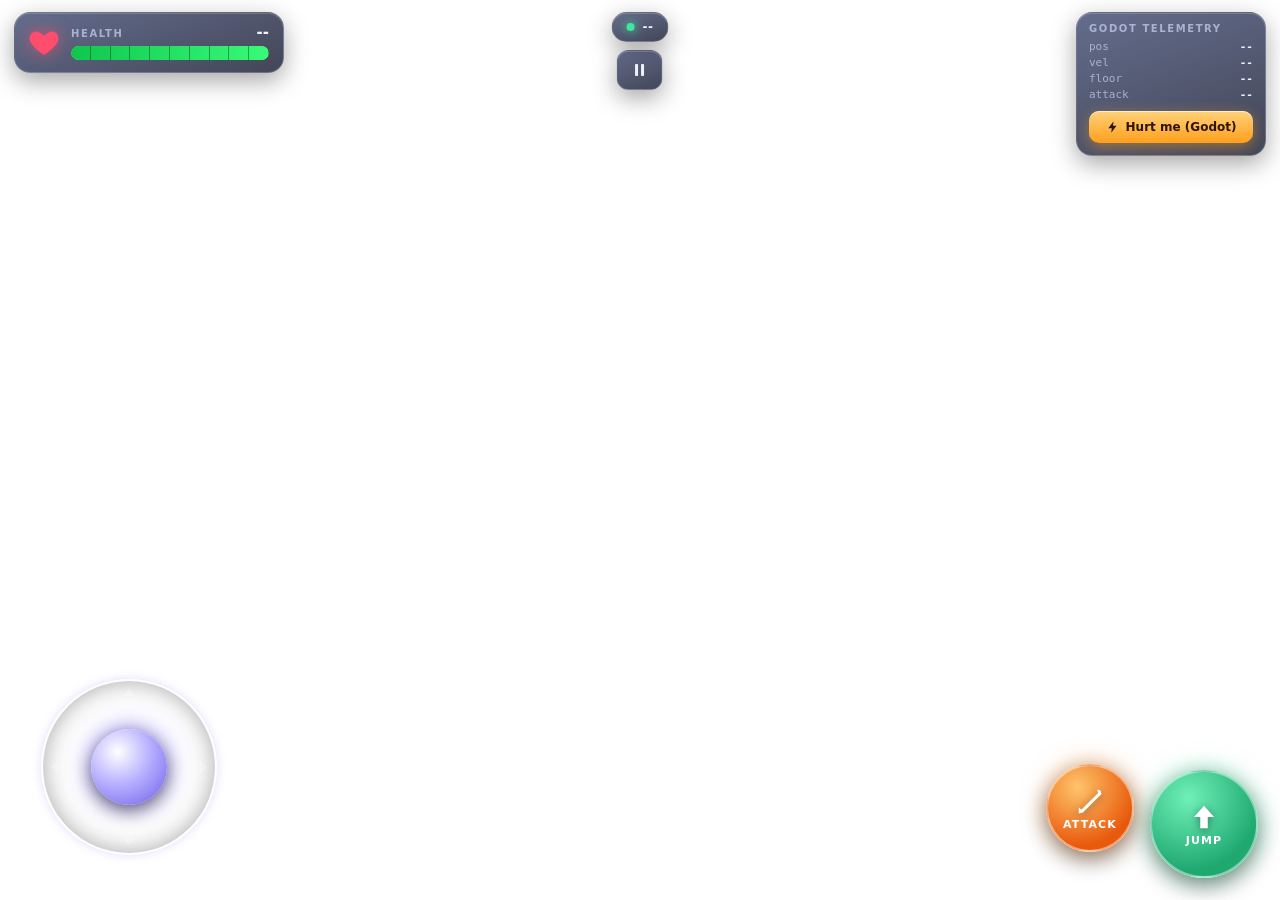
==== examples/playable_character/ui/hud.html @ 1a67ab94 "Initial release: Godot WebUI 0.1.0 (Android)" ====
<!doctype html>
<html lang="en">
<head>
  <meta charset="utf-8">
  <meta name="viewport" content="width=device-width, initial-scale=1, maximum-scale=1, user-scalable=no, viewport-fit=cover">
  <title>Game HUD</title>
  <link rel="stylesheet" href="style.css">
</head>
<body>
  <svg width="0" height="0" style="position:absolute" aria-hidden="true">
    <defs>
      <symbol id="i-heart" viewBox="0 0 24 24"><path d="M12 21s-7.5-4.6-9.6-9.2C.9 8.4 2.7 4.5 6.4 4.5c2 0 3.6 1.1 4.6 2.7h2c1-1.6 2.6-2.7 4.6-2.7 3.7 0 5.5 3.9 4 7.3C19.5 16.4 12 21 12 21z"/></symbol>
      <symbol id="i-jump" viewBox="0 0 24 24"><path d="M12 3l8 9h-5v9H9v-9H4z"/></symbol>
      <symbol id="i-slash" viewBox="0 0 24 24"><path d="M4 20L18.5 5.5l-.8-2.7 2.7.8L21.2 6.3 6.7 20.8z M3 17l4 4-4 1z"/></symbol>
      <symbol id="i-pause" viewBox="0 0 24 24"><rect x="6" y="4" width="4" height="16" rx="1.2"/><rect x="14" y="4" width="4" height="16" rx="1.2"/></symbol>
      <symbol id="i-bolt" viewBox="0 0 24 24"><path d="M13 2L4 14h6l-1 8 9-12h-6z"/></symbol>
      <symbol id="i-chev" viewBox="0 0 24 24"><path d="M8 5l8 7-8 7" fill="none" stroke="currentColor" stroke-width="3" stroke-linecap="round" stroke-linejoin="round"/></symbol>
    </defs>
  </svg>

  <div id="vignette"></div>

  <!-- Godot -> HTML: everything below is rendered from the "state" message. -->
  <div id="vitals" class="glass">
    <svg class="heart"><use href="#i-heart"/></svg>
    <div class="vbody">
      <div class="vrow"><span class="cap">HEALTH</span><span id="hp-text" class="num">--</span></div>
      <div class="track"><div id="hp-trail"></div><div id="hp-fill"></div><div class="ticks"></div></div>
    </div>
    <div id="floaters"></div>
  </div>

  <div id="topmid">
    <div id="level" class="glass chip"><i class="dot"></i><span id="level-text">--</span></div>
    <button id="btn-pause" class="glass iconbtn fx" data-webui-touch aria-label="Pause"><svg><use href="#i-pause"/></svg></button>
  </div>

  <!-- HTML -> Godot: this button only asks; Godot decides how much damage happens. -->
  <div id="debug" class="glass">
    <div class="cap">GODOT TELEMETRY</div>
    <div class="grid mono">
      <span>pos</span><b id="r-pos">--</b>
      <span>vel</span><b id="r-vel">--</b>
      <span>floor</span><b id="r-floor">--</b>
      <span>attack</span><b id="r-atk">--</b>
    </div>
    <button id="btn-damage" class="hurt fx" data-webui-touch><svg><use href="#i-bolt"/></svg>Hurt me (Godot)</button>
  </div>

  <div id="toast"><small>NOW ENTERING</small><b id="toast-text"></b></div>

  <div id="stick-zone" data-webui-touch>
    <div id="stick">
      <i class="arr u"></i><i class="arr d"></i><i class="arr l"></i><i class="arr r"></i>
      <div id="knob"></div>
    </div>
  </div>

  <button id="btn-attack" class="act atk fx" data-webui-touch><svg><use href="#i-slash"/></svg><span>ATTACK</span></button>
  <button id="btn-jump" class="act jmp fx" data-webui-touch><svg><use href="#i-jump"/></svg><span>JUMP</span></button>

  <div id="pause" hidden>
    <div class="card" data-webui-touch>
      <div class="cap">GAME PAUSED</div>
      <h2>Take a breath</h2>
      <button id="btn-resume" class="cta fx"><svg><use href="#i-chev"/></svg>Resume</button>
      <button id="btn-menu" class="ghost fx">Main menu</button>
    </div>
  </div>

  <div id="ko" hidden>
    <b>K.O.</b>
    <div class="respawn"><i></i></div>
    <small>Godot is respawning you...</small>
  </div>

  <script src="hud.js"></script>
</body>
</html>
---- examples/playable_character/ui/style.css ----
:root {
  --pad: max(14px, env(safe-area-inset-left));
  --glass: linear-gradient(160deg, rgba(40, 52, 96, 0.72), rgba(14, 18, 40, 0.78));
  --edge: rgba(255, 255, 255, 0.16);
  --ink: #eef2ff;
  --dim: rgba(220, 228, 255, 0.62);
  --mint: #3ee6a0;
  --amber: #ffb84a;
  --rose: #ff4d6d;
  --violet: #8b7bff;
}
* { box-sizing: border-box; }
html, body {
  margin: 0;
  height: 100%;
  overflow: hidden;
  background: transparent; /* the Godot game shows through */
  font-family: system-ui, -apple-system, "Segoe UI", Roboto, sans-serif;
  color: var(--ink);
  touch-action: none;
  user-select: none;
  -webkit-user-select: none;
  -webkit-touch-callout: none;
  -webkit-tap-highlight-color: transparent;
}
button { font: inherit; color: inherit; border: 0; padding: 0; cursor: default; }
svg { fill: currentColor; }
.mono { font-family: ui-monospace, "SF Mono", Menlo, monospace; }
.cap { font-size: 10px; letter-spacing: 0.16em; font-weight: 800; color: var(--dim); }

/* Glass panel: gradient + inner highlight (the WebView cannot blur the game behind it) */
.glass {
  position: fixed;
  background: var(--glass);
  border: 1px solid var(--edge);
  border-radius: 16px;
  box-shadow: 0 8px 24px rgba(0, 0, 0, 0.35), inset 0 1px 0 rgba(255, 255, 255, 0.18);
  pointer-events: none;
}

/* ---------- vitals ---------- */
#vitals {
  top: max(12px, env(safe-area-inset-top));
  left: var(--pad);
  width: 270px;
  padding: 10px 14px 12px 12px;
  display: flex;
  gap: 10px;
  align-items: center;
}
#vitals.shake { animation: shake 0.35s; }
@keyframes shake { 20% { transform: translateX(-5px); } 40% { transform: translateX(5px); } 60% { transform: translateX(-3px); } 80% { transform: translateX(2px); } }
.heart { width: 34px; height: 34px; flex: none; color: var(--rose); filter: drop-shadow(0 0 8px rgba(255, 77, 109, 0.7)); animation: beat 1.2s ease-in-out infinite; }
#vitals.low .heart { animation-duration: 0.45s; }
@keyframes beat { 0%, 100% { transform: scale(1); } 15% { transform: scale(1.18); } 30% { transform: scale(1); } 45% { transform: scale(1.1); } }
.vbody { flex: 1; min-width: 0; }
.vrow { display: flex; justify-content: space-between; align-items: baseline; margin-bottom: 5px; }
.num { font-weight: 800; font-size: 15px; font-variant-numeric: tabular-nums; }
.track { position: relative; height: 14px; border-radius: 8px; background: rgba(0, 0, 0, 0.45); overflow: hidden; box-shadow: inset 0 1px 3px rgba(0, 0, 0, 0.6); }
#hp-fill, #hp-trail { position: absolute; inset: 0 auto 0 0; width: 100%; border-radius: 8px; }
#hp-fill {
  background: linear-gradient(90deg, hsl(var(--hue, 140) 85% 42%), hsl(var(--hue, 140) 95% 60%));
  box-shadow: 0 0 12px hsl(var(--hue, 140) 95% 55% / 0.7);
  transition: width 0.18s ease-out;
  overflow: hidden;
}
#hp-fill::after { /* moving shine */
  content: "";
  position: absolute;
  inset: 0;
  background: linear-gradient(100deg, transparent 30%, rgba(255, 255, 255, 0.55) 50%, transparent 70%);
  transform: translateX(-100%);
  animation: shine 2.6s ease-in-out infinite;
}
@keyframes shine { 55%, 100% { transform: translateX(100%); } }
#hp-trail { background: rgba(255, 255, 255, 0.85); transition: width 0.7s cubic-bezier(.2, .8, .2, 1) 0.35s; }
.ticks { position: absolute; inset: 0; background: repeating-linear-gradient(90deg, transparent 0 calc(10% - 1px), rgba(0, 0, 0, 0.35) calc(10% - 1px) 10%); }
#floaters { position: absolute; left: 170px; top: 0; pointer-events: none; }
.floater { position: absolute; font-weight: 900; font-size: 22px; animation: floatup 1s ease-out forwards; text-shadow: 0 2px 8px rgba(0, 0, 0, 0.6); white-space: nowrap; }
.floater.dmg { color: var(--rose); }
.floater.heal { color: var(--mint); }
@keyframes floatup { from { opacity: 1; transform: translateY(8px) scale(0.7); } 20% { transform: translateY(-6px) scale(1.25); } to { opacity: 0; transform: translateY(-46px) scale(1); } }

#vignette {
  position: fixed;
  inset: 0;
  pointer-events: none;
  opacity: 0;
  background: radial-gradient(ellipse at center, transparent 45%, rgba(255, 30, 70, 0.55) 100%);
}
#vignette.hit { animation: hit 0.55s ease-out; }
@keyframes hit { from { opacity: 1; } to { opacity: 0; } }

/* ---------- top middle ---------- */
#topmid { position: fixed; top: max(12px, env(safe-area-inset-top)); left: 50%; transform: translateX(-50%); display: flex; flex-direction: column; align-items: center; gap: 8px; pointer-events: none; }
#topmid .glass { position: static; }
.chip { display: flex; align-items: center; gap: 8px; padding: 7px 14px; border-radius: 999px; font-size: 12px; font-weight: 700; letter-spacing: 0.04em; white-space: nowrap; }
.dot { width: 8px; height: 8px; border-radius: 50%; background: var(--mint); box-shadow: 0 0 10px var(--mint); animation: blink 1.6s infinite; }
@keyframes blink { 50% { opacity: 0.35; } }
.iconbtn { width: 46px; height: 40px; display: grid; place-items: center; border-radius: 12px; pointer-events: auto; }
.iconbtn svg { width: 18px; height: 18px; }

/* ---------- telemetry + hurt ---------- */
#debug { top: max(12px, env(safe-area-inset-top)); right: max(14px, env(safe-area-inset-right)); width: 190px; padding: 10px 12px 12px; font-size: 11px; }
#debug .grid { display: grid; grid-template-columns: auto 1fr; gap: 3px 10px; margin: 6px 0 10px; }
#debug .grid span { color: var(--dim); }
#debug .grid b { text-align: right; font-weight: 600; font-variant-numeric: tabular-nums; }
.hurt {
  pointer-events: auto;
  width: 100%;
  display: flex;
  align-items: center;
  justify-content: center;
  gap: 6px;
  padding: 9px;
  border-radius: 10px;
  font-size: 12px;
  font-weight: 800;
  color: #2b1500;
  background: linear-gradient(180deg, #ffd27a, #ff9f1c);
  box-shadow: 0 4px 14px rgba(255, 159, 28, 0.45), inset 0 1px 0 rgba(255, 255, 255, 0.6);
}
.hurt svg { width: 14px; height: 14px; }

/* ---------- toast ---------- */
#toast { position: fixed; top: 28%; left: 0; right: 0; text-align: center; pointer-events: none; opacity: 0; }
#toast small { display: block; letter-spacing: 0.4em; font-size: 11px; font-weight: 700; color: var(--dim); }
#toast b { display: block; margin-top: 4px; font-size: 40px; font-weight: 900; letter-spacing: 0.02em; background: linear-gradient(90deg, #fff, var(--mint) 60%, var(--violet)); -webkit-background-clip: text; background-clip: text; color: transparent; filter: drop-shadow(0 4px 18px rgba(0, 0, 0, 0.5)); }
#toast.show { animation: toast 2.6s cubic-bezier(.2, .8, .2, 1) forwards; }
@keyframes toast { 0% { opacity: 0; transform: translateY(14px) scale(0.94); letter-spacing: 0.1em; } 15%, 75% { opacity: 1; transform: none; } 100% { opacity: 0; transform: translateY(-10px); } }

/* ---------- joystick ---------- */
#stick-zone { position: fixed; left: var(--pad); bottom: max(18px, env(safe-area-inset-bottom)); width: 230px; height: 230px; display: grid; place-items: center; }
#stick {
  --mag: 0;
  position: relative;
  width: 176px;
  height: 176px;
  border-radius: 50%;
  background:
    radial-gradient(circle at 50% 50%, rgba(139, 123, 255, calc(0.10 + var(--mag) * 0.25)), transparent 62%),
    conic-gradient(from 0deg, rgba(255, 255, 255, 0.10), rgba(255, 255, 255, 0.03), rgba(255, 255, 255, 0.10));
  border: 2px solid rgba(255, 255, 255, calc(0.22 + var(--mag) * 0.5));
  box-shadow: 0 0 calc(10px + var(--mag) * 30px) rgba(139, 123, 255, calc(0.25 + var(--mag) * 0.6)), inset 0 0 24px rgba(0, 0, 0, 0.35);
  pointer-events: none;
}
.arr { position: absolute; width: 0; height: 0; border: 7px solid transparent; opacity: 0.28; transition: opacity 0.1s; }
.arr.u { top: 8px; left: calc(50% - 7px); border-bottom-color: #fff; border-top-width: 0; }
.arr.d { bottom: 8px; left: calc(50% - 7px); border-top-color: #fff; border-bottom-width: 0; }
.arr.l { left: 8px; top: calc(50% - 7px); border-right-color: #fff; border-left-width: 0; }
.arr.r { right: 8px; top: calc(50% - 7px); border-left-color: #fff; border-right-width: 0; }
.arr.on { opacity: 1; filter: drop-shadow(0 0 6px #fff); }
#knob {
  position: absolute;
  left: 50%;
  top: 50%;
  width: 76px;
  height: 76px;
  margin: -38px 0 0 -38px;
  border-radius: 50%;
  background: radial-gradient(circle at 35% 30%, #fff, #b8b0ff 45%, #6c5ce7);
  box-shadow: 0 6px 18px rgba(0, 0, 0, 0.5), 0 0 22px rgba(139, 123, 255, 0.75);
  transition: transform 0.28s cubic-bezier(.34, 1.8, .5, 1); /* springy return */
  will-change: transform;
}
#stick.drag #knob { transition: none; }

/* ---------- action buttons ---------- */
.fx { position: relative; overflow: hidden; }
.ripple { position: absolute; border-radius: 50%; background: rgba(255, 255, 255, 0.55); transform: scale(0); animation: ripple 0.55s ease-out forwards; pointer-events: none; }
@keyframes ripple { to { transform: scale(1); opacity: 0; } }
.act {
  position: fixed;
  display: grid;
  place-items: center;
  align-content: center;
  gap: 2px;
  border-radius: 50%;
  font-weight: 900;
  font-size: 11px;
  letter-spacing: 0.1em;
  color: #fff;
  border: 2px solid rgba(255, 255, 255, 0.45);
  transition: transform 0.12s cubic-bezier(.34, 1.8, .5, 1), box-shadow 0.12s;
}
.act svg { width: 30px; height: 30px; filter: drop-shadow(0 2px 4px rgba(0, 0, 0, 0.4)); }
.act.down { transform: scale(0.9); }
.jmp {
  right: max(22px, env(safe-area-inset-right));
  bottom: max(22px, env(safe-area-inset-bottom));
  width: 108px;
  height: 108px;
  background: radial-gradient(circle at 35% 25%, #6ff0b8, #1fa971 70%);
  box-shadow: 0 8px 22px rgba(0, 0, 0, 0.45), 0 0 24px rgba(62, 230, 160, 0.5);
}
.jmp.down { box-shadow: 0 2px 8px rgba(0, 0, 0, 0.5), 0 0 40px rgba(62, 230, 160, 0.95); }
.atk {
  right: calc(max(22px, env(safe-area-inset-right)) + 124px);
  bottom: calc(max(22px, env(safe-area-inset-bottom)) + 26px);
  width: 88px;
  height: 88px;
  background: radial-gradient(circle at 35% 25%, #ffc46b, #e8590c 72%);
  box-shadow: 0 8px 22px rgba(0, 0, 0, 0.45), 0 0 24px rgba(255, 140, 40, 0.5);
}
.atk.down { box-shadow: 0 2px 8px rgba(0, 0, 0, 0.5), 0 0 40px rgba(255, 140, 40, 0.95); }

/* ---------- pause + KO ---------- */
#pause { position: fixed; inset: 0; display: grid; place-items: center; background: radial-gradient(circle, rgba(10, 12, 30, 0.55), rgba(5, 6, 16, 0.85)); animation: fade 0.2s; }
#pause[hidden], #ko[hidden] { display: none; }
@keyframes fade { from { opacity: 0; } }
.card {
  width: 300px;
  padding: 22px;
  text-align: center;
  border-radius: 22px;
  background: var(--glass);
  border: 1px solid var(--edge);
  box-shadow: 0 20px 60px rgba(0, 0, 0, 0.6), inset 0 1px 0 rgba(255, 255, 255, 0.2);
  animation: card 0.35s cubic-bezier(.2, 1.4, .4, 1);
}
@keyframes card { from { opacity: 0; transform: translateY(24px) scale(0.9); } }
.card h2 { margin: 6px 0 18px; font-size: 24px; }
.cta, .ghost { display: flex; align-items: center; justify-content: center; gap: 8px; width: 100%; padding: 14px; border-radius: 14px; font-weight: 800; font-size: 16px; margin-top: 10px; }
.cta { color: #05261a; background: linear-gradient(180deg, #7bf5c0, #1fc98b); box-shadow: 0 8px 22px rgba(62, 230, 160, 0.4), inset 0 1px 0 rgba(255, 255, 255, 0.6); }
.cta svg { width: 16px; height: 16px; }
.ghost { background: rgba(255, 255, 255, 0.1); border: 1px solid var(--edge); }
.cta:active, .ghost:active { transform: scale(0.97); }

#ko { position: fixed; inset: 0; display: grid; place-content: center; justify-items: center; gap: 12px; background: radial-gradient(circle, rgba(60, 0, 10, 0.2), rgba(40, 0, 8, 0.7)); pointer-events: none; animation: fade 0.3s; }
#ko b { font-size: 110px; line-height: 1; font-weight: 900; letter-spacing: 0.06em; color: #fff; text-shadow: 0 0 30px var(--rose), 0 0 70px var(--rose); animation: kopop 0.5s cubic-bezier(.2, 1.6, .4, 1); }
@keyframes kopop { from { transform: scale(2.2); opacity: 0; } }
#ko small { color: var(--dim); letter-spacing: 0.1em; }
.respawn { width: 220px; height: 6px; border-radius: 3px; background: rgba(255, 255, 255, 0.15); overflow: hidden; }
.respawn i { display: block; height: 100%; width: 100%; background: linear-gradient(90deg, var(--rose), var(--amber)); transform-origin: left; animation: fill 1.5s linear forwards; }
@keyframes fill { from { transform: scaleX(0); } }

@media (max-height: 380px) {
  #stick { width: 140px; height: 140px; }
  #stick-zone { width: 190px; height: 190px; }
  .jmp { width: 90px; height: 90px; }
  .atk { width: 74px; height: 74px; right: calc(max(22px, env(safe-area-inset-right)) + 104px); }
  #toast b { font-size: 30px; }
}
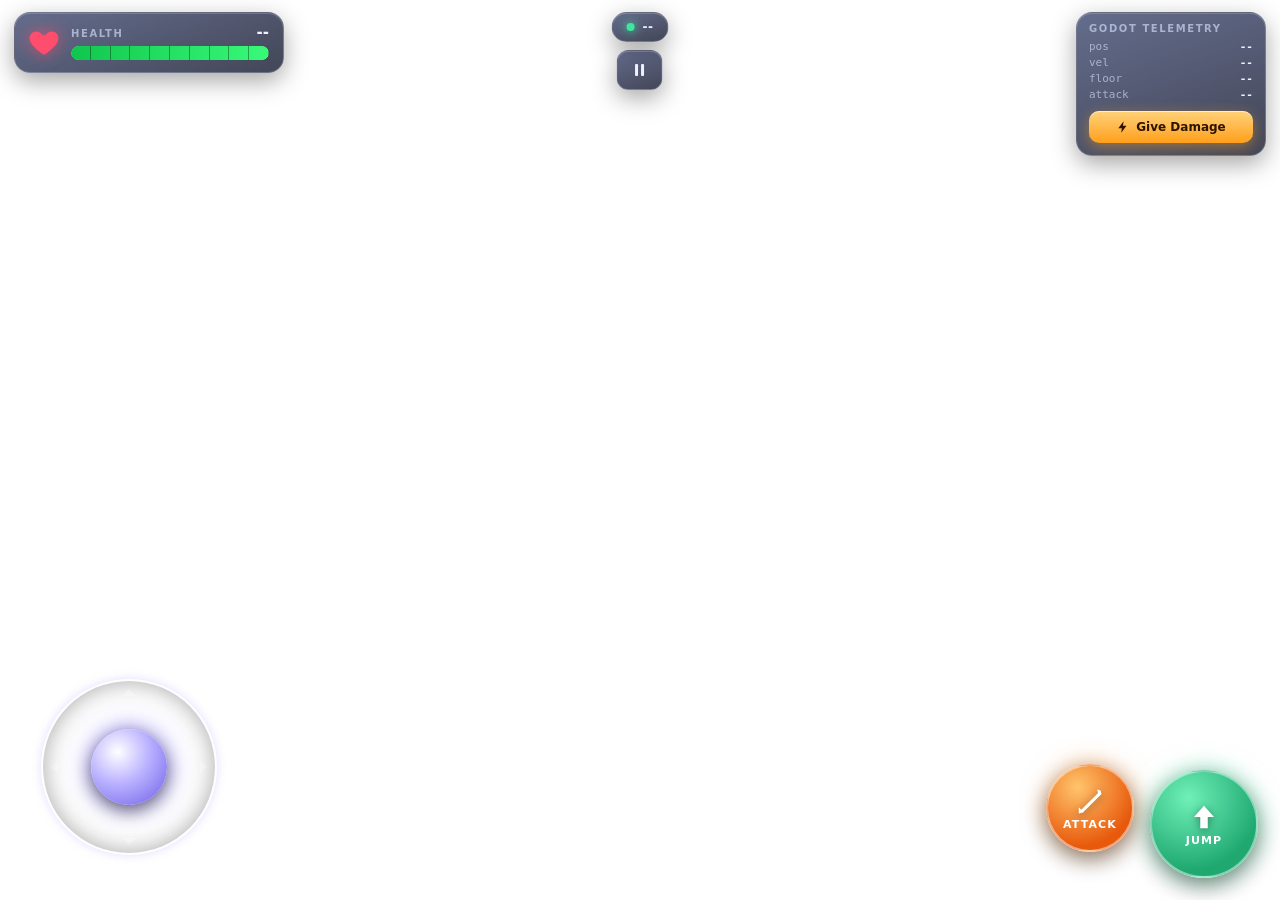
==== commit 051fc13d: "Add WebUI HTML and CSS patching functionality - Introduced WebUIHtmlPatcher for modifying HTML eleme" ====
--- a/examples/playable_character/ui/hud.html
+++ b/examples/playable_character/ui/hud.html
@@ -44,7 +44,7 @@
       <span>floor</span><b id="r-floor">--</b>
       <span>attack</span><b id="r-atk">--</b>
     </div>
-    <button id="btn-damage" class="hurt fx" data-webui-touch><svg><use href="#i-bolt"/></svg>Hurt me (Godot)</button>
+    <button id="btn-damage" class="hurt fx" data-webui-touch title=""><svg><use href="#i-bolt"/></svg>Give Damage</button>
   </div>
 
   <div id="toast"><small>NOW ENTERING</small><b id="toast-text"></b></div>
--- a/examples/playable_character/ui/style.css
+++ b/examples/playable_character/ui/style.css
@@ -115,10 +115,11 @@
   padding: 9px;
   border-radius: 10px;
   font-size: 12px;
-  font-weight: 800;
+  font-weight: 900;
   color: #2b1500;
   background: linear-gradient(180deg, #ffd27a, #ff9f1c);
   box-shadow: 0 4px 14px rgba(255, 159, 28, 0.45), inset 0 1px 0 rgba(255, 255, 255, 0.6);
+  font-style: normal;
 }
 .hurt svg { width: 14px; height: 14px; }
 
@@ -241,3 +242,7 @@
   .atk { width: 74px; height: 74px; right: calc(max(22px, env(safe-area-inset-right)) + 104px); }
   #toast b { font-size: 30px; }
 }
+
+#r-pos {
+  font-size: 11px;
+}
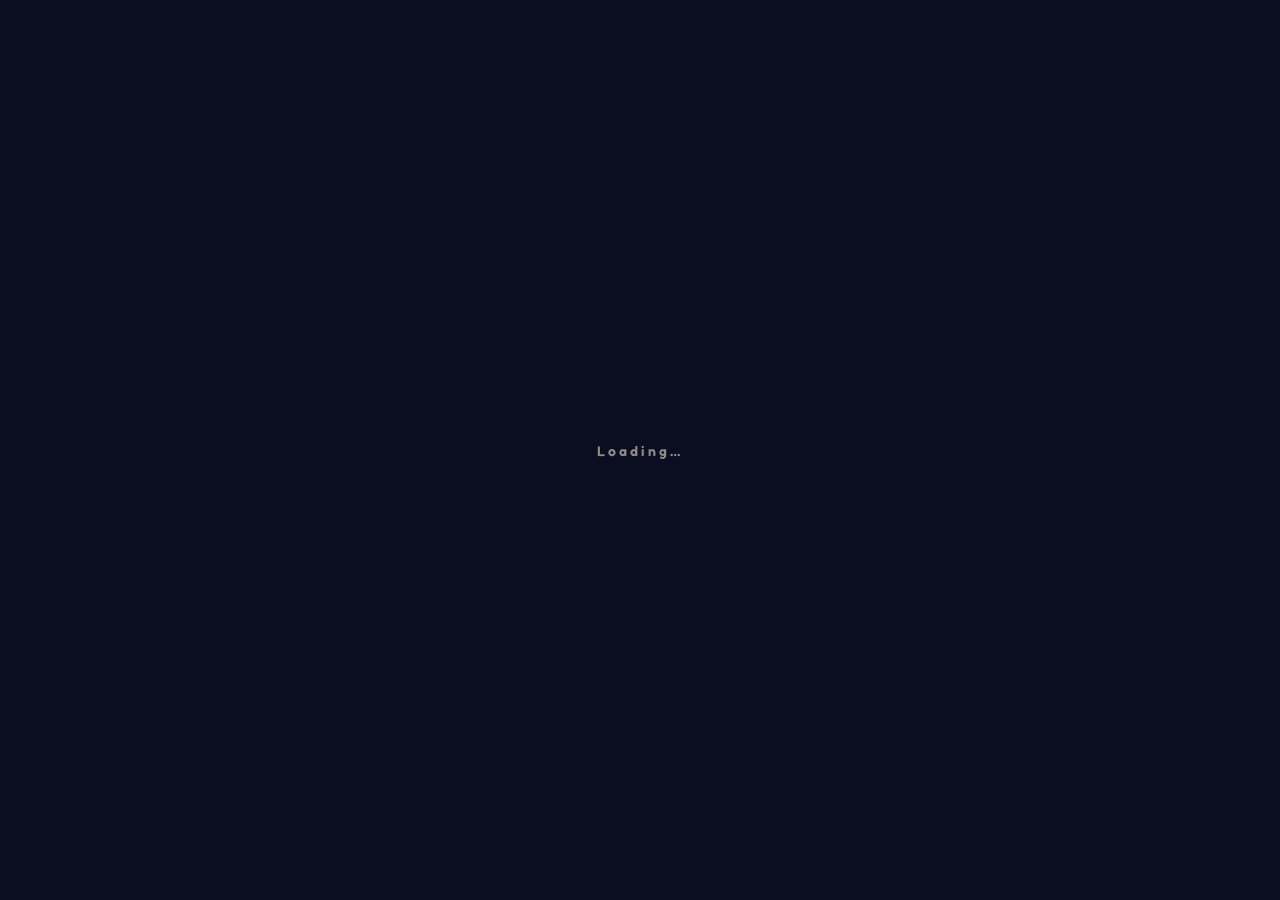
==== commit 56603bbe: "Add playable character art assets and related scripts - Introduced new SVG art assets for platforms " ====
--- a/examples/playable_character/ui/hud.html
+++ b/examples/playable_character/ui/hud.html
@@ -3,76 +3,96 @@
 <head>
   <meta charset="utf-8">
   <meta name="viewport" content="width=device-width, initial-scale=1, maximum-scale=1, user-scalable=no, viewport-fit=cover">
-  <title>Game HUD</title>
+  <title>Lumen Hollow</title>
   <link rel="stylesheet" href="style.css">
 </head>
-<body>
+<body class="loading">
   <svg width="0" height="0" style="position:absolute" aria-hidden="true">
     <defs>
-      <symbol id="i-heart" viewBox="0 0 24 24"><path d="M12 21s-7.5-4.6-9.6-9.2C.9 8.4 2.7 4.5 6.4 4.5c2 0 3.6 1.1 4.6 2.7h2c1-1.6 2.6-2.7 4.6-2.7 3.7 0 5.5 3.9 4 7.3C19.5 16.4 12 21 12 21z"/></symbol>
-      <symbol id="i-jump" viewBox="0 0 24 24"><path d="M12 3l8 9h-5v9H9v-9H4z"/></symbol>
-      <symbol id="i-slash" viewBox="0 0 24 24"><path d="M4 20L18.5 5.5l-.8-2.7 2.7.8L21.2 6.3 6.7 20.8z M3 17l4 4-4 1z"/></symbol>
-      <symbol id="i-pause" viewBox="0 0 24 24"><rect x="6" y="4" width="4" height="16" rx="1.2"/><rect x="14" y="4" width="4" height="16" rx="1.2"/></symbol>
-      <symbol id="i-bolt" viewBox="0 0 24 24"><path d="M13 2L4 14h6l-1 8 9-12h-6z"/></symbol>
-      <symbol id="i-chev" viewBox="0 0 24 24"><path d="M8 5l8 7-8 7" fill="none" stroke="currentColor" stroke-width="3" stroke-linecap="round" stroke-linejoin="round"/></symbol>
+      <symbol id="i-glim" viewBox="0 0 24 24"><path d="M12 2l4.5 7L12 22 7.5 9z"/></symbol>
+      <symbol id="i-pause" viewBox="0 0 24 24"><rect x="6" y="4" width="4" height="16" rx="1.4"/><rect x="14" y="4" width="4" height="16" rx="1.4"/></symbol>
+      <symbol id="i-play" viewBox="0 0 24 24"><path d="M8 5.5v13c0 .9 1 1.5 1.8 1L20 13c.8-.5.8-1.6 0-2.1L9.8 4.5C9 4 8 4.6 8 5.5z"/></symbol>
+      <symbol id="i-flare" viewBox="0 0 24 24"><path d="M12 2c1 4-1 5-1 8a4 4 0 0 0 8 .5c2 3-1 10-7 12 6-1 7-6 5-9-1 1.5-3 1.6-4 .3 1.6-2.6.4-5.4-1-11.8z"/><path d="M10 22c-4-2-6-6-4.5-10C6.6 14 8 15.6 9.7 16c-.4-2.5 1-4.3 3.3-5-2 3.2-3.6 7.3-3 11z"/></symbol>
+      <symbol id="i-menu" viewBox="0 0 24 24"><path d="M4 7h16M4 12h16M4 17h16" fill="none" stroke="currentColor" stroke-width="2.4" stroke-linecap="round"/></symbol>
     </defs>
   </svg>
 
   <div id="vignette"></div>
 
-  <!-- Godot -> HTML: everything below is rendered from the "state" message. -->
-  <div id="vitals" class="glass">
-    <svg class="heart"><use href="#i-heart"/></svg>
-    <div class="vbody">
-      <div class="vrow"><span class="cap">HEALTH</span><span id="hp-text" class="num">--</span></div>
-      <div class="track"><div id="hp-trail"></div><div id="hp-fill"></div><div class="ticks"></div></div>
+  <header id="top">
+    <div class="side left">
+      <div id="glow" class="chip"><svg class="glim"><use href="#i-glim"/></svg><b id="glow-n">0</b><span>/ <i id="glow-total">8</i></span></div>
+      <div id="hp"><i></i><i></i><i></i><i></i><i></i></div>
+      <div id="debug" class="debug" hidden><span id="debug-line"></span></div>
     </div>
-    <div id="floaters"></div>
+    <div id="timer" class="chip">0:00</div>
+    <div class="side right">
+      <button id="btn-pause" class="iconbtn" data-webui-touch aria-label="Pause"><svg><use href="#i-pause"/></svg></button>
+    </div>
+  </header>
+
+  <div id="toast"><small id="toast-kicker">THE HOLLOW</small><b id="toast-text">Gather the glimmers</b></div>
+
+  <div id="stick-zone" data-webui-touch>
+    <div id="stick"><div id="knob"></div></div>
   </div>
 
-  <div id="topmid">
-    <div id="level" class="glass chip"><i class="dot"></i><span id="level-text">--</span></div>
-    <button id="btn-pause" class="glass iconbtn fx" data-webui-touch aria-label="Pause"><svg><use href="#i-pause"/></svg></button>
+  <div id="actions">
+    <button id="btn-flare" class="act flare" data-webui-touch aria-label="Flare">
+      <svg><use href="#i-flare"/></svg>
+      <span>FLARE</span>
+      <i id="flare-pips"><b class="on"></b><b class="on"></b><b class="on"></b></i>
+    </button>
+    <button id="btn-jump" class="act jump" data-webui-touch aria-label="Jump">
+      <svg><use href="#i-play"/></svg>
+      <span>JUMP</span>
+    </button>
   </div>
 
-  <!-- HTML -> Godot: this button only asks; Godot decides how much damage happens. -->
-  <div id="debug" class="glass">
-    <div class="cap">GODOT TELEMETRY</div>
-    <div class="grid mono">
-      <span>pos</span><b id="r-pos">--</b>
-      <span>vel</span><b id="r-vel">--</b>
-      <span>floor</span><b id="r-floor">--</b>
-      <span>attack</span><b id="r-atk">--</b>
-    </div>
-    <button id="btn-damage" class="hurt fx" data-webui-touch title=""><svg><use href="#i-bolt"/></svg>Give Damage</button>
-  </div>
-
-  <div id="toast"><small>NOW ENTERING</small><b id="toast-text"></b></div>
-
-  <div id="stick-zone" data-webui-touch>
-    <div id="stick">
-      <i class="arr u"></i><i class="arr d"></i><i class="arr l"></i><i class="arr r"></i>
-      <div id="knob"></div>
+  <div id="pause" hidden>
+    <div class="card" data-webui-touch>
+      <small>PAUSED</small>
+      <h2>Catch your breath</h2>
+      <div class="settings">
+        <div class="row"><span>Sound</span><button id="btn-sfx" class="toggle" aria-pressed="true">On</button></div>
+        <div class="row"><span>Difficulty</span>
+          <span class="seg" id="seg-difficulty"><button data-value="easy">Easy</button><button data-value="normal">Normal</button><button data-value="hard">Hard</button></span>
+        </div>
+      </div>
+      <button id="btn-resume" class="cta"><svg><use href="#i-play"/></svg>Resume</button>
+      <div class="row2">
+        <button id="btn-restart" class="ghost">Restart</button>
+        <button id="btn-menu" class="ghost">Menu</button>
+      </div>
     </div>
   </div>
 
-  <button id="btn-attack" class="act atk fx" data-webui-touch><svg><use href="#i-slash"/></svg><span>ATTACK</span></button>
-  <button id="btn-jump" class="act jmp fx" data-webui-touch><svg><use href="#i-jump"/></svg><span>JUMP</span></button>
-
-  <div id="pause" hidden>
-    <div class="card" data-webui-touch>
-      <div class="cap">GAME PAUSED</div>
-      <h2>Take a breath</h2>
-      <button id="btn-resume" class="cta fx"><svg><use href="#i-chev"/></svg>Resume</button>
-      <button id="btn-menu" class="ghost fx">Main menu</button>
+  <div id="results" hidden>
+    <div class="card wide" data-webui-touch>
+      <small id="results-kicker">THE GATE AWAKENS</small>
+      <h2>Grove Complete</h2>
+      <div class="stats">
+        <div class="stat"><b id="r-time">0:00.0</b><small>time</small></div>
+        <div class="stat"><b id="r-glims">8/8</b><small>glimmers</small></div>
+        <div class="stat"><b id="r-hits">0</b><small>hits taken</small></div>
+      </div>
+      <p id="r-best" class="best"></p>
+      <button id="btn-again" class="cta">Play again</button>
+      <div class="row2">
+        <button id="btn-next" class="ghost">Next: Deep Hollow</button>
+        <button id="btn-results-menu" class="ghost">Menu</button>
+      </div>
     </div>
   </div>
 
   <div id="ko" hidden>
     <b>K.O.</b>
-    <div class="respawn"><i></i></div>
-    <small>Godot is respawning you...</small>
+    <small>The hollow rekindles you...</small>
   </div>
+
+  <!-- Full-screen cover: visible while the page loads or Godot swaps scenes (body.loading),
+       fades out when the first Godot state arrives. -->
+  <div id="loader" aria-hidden="true"><span>Loading…</span></div>
 
   <script src="hud.js"></script>
 </body>
--- a/examples/playable_character/ui/style.css
+++ b/examples/playable_character/ui/style.css
@@ -1,21 +1,43 @@
+@font-face {
+  font-family: "Fredoka";
+  font-style: normal;
+  font-weight: 400 900;
+  font-display: swap;
+  src: url("fredoka.woff2") format("woff2");
+}
+
 :root {
-  --pad: max(14px, env(safe-area-inset-left));
-  --glass: linear-gradient(160deg, rgba(40, 52, 96, 0.72), rgba(14, 18, 40, 0.78));
-  --edge: rgba(255, 255, 255, 0.16);
-  --ink: #eef2ff;
-  --dim: rgba(220, 228, 255, 0.62);
-  --mint: #3ee6a0;
-  --amber: #ffb84a;
-  --rose: #ff4d6d;
-  --violet: #8b7bff;
-}
-* { box-sizing: border-box; }
+  /* Lumen Hollow: night-grove palette */
+  --ink: #f2eddd;
+  --dim: rgba(233, 224, 201, 0.6);
+  --line: rgba(244, 238, 222, 0.15);
+  --panel: rgba(10, 14, 30, 0.72);
+  --amber: #ffb84d;
+  --amber-2: #f0973a;
+  --ink-deep: #221832;
+  --glow: #ffd98a;
+  --cyan: #a8e6ff;
+  --teal: #3ddc97;
+  --violet: #c05cff;
+  --rose: #ff5c7a;
+  --pad: max(20px, env(safe-area-inset-left));
+  --ctrl-bottom: clamp(44px, 9vh, 92px);
+  --stick-size: clamp(126px, 11vw, 172px);
+  --knob-size: calc(var(--stick-size) * 0.46);
+  --jump-size: clamp(84px, 7.6vw, 124px);
+  --flare-size: clamp(64px, 5.8vw, 98px);
+}
+
+* {
+  box-sizing: border-box;
+}
+
 html, body {
   margin: 0;
   height: 100%;
   overflow: hidden;
-  background: transparent; /* the Godot game shows through */
-  font-family: system-ui, -apple-system, "Segoe UI", Roboto, sans-serif;
+  background: transparent;
+  font-family: "Fredoka", system-ui, -apple-system, sans-serif;
   color: var(--ink);
   touch-action: none;
   user-select: none;
@@ -23,226 +45,599 @@
   -webkit-touch-callout: none;
   -webkit-tap-highlight-color: transparent;
 }
-button { font: inherit; color: inherit; border: 0; padding: 0; cursor: default; }
-svg { fill: currentColor; }
-.mono { font-family: ui-monospace, "SF Mono", Menlo, monospace; }
-.cap { font-size: 10px; letter-spacing: 0.16em; font-weight: 800; color: var(--dim); }
-
-/* Glass panel: gradient + inner highlight (the WebView cannot blur the game behind it) */
-.glass {
-  position: fixed;
-  background: var(--glass);
-  border: 1px solid var(--edge);
-  border-radius: 16px;
-  box-shadow: 0 8px 24px rgba(0, 0, 0, 0.35), inset 0 1px 0 rgba(255, 255, 255, 0.18);
+
+button {
+  font: inherit;
+  color: inherit;
+  border: 0;
+  padding: 0;
+  background: none;
+  cursor: default;
+}
+
+svg {
+  fill: currentColor;
+}
+
+/* Page loader: visible while the page loads or Godot swaps scenes (body.loading). */
+body.loading {
   pointer-events: none;
 }
 
-/* ---------- vitals ---------- */
-#vitals {
-  top: max(12px, env(safe-area-inset-top));
-  left: var(--pad);
-  width: 270px;
-  padding: 10px 14px 12px 12px;
-  display: flex;
-  gap: 10px;
-  align-items: center;
-}
-#vitals.shake { animation: shake 0.35s; }
-@keyframes shake { 20% { transform: translateX(-5px); } 40% { transform: translateX(5px); } 60% { transform: translateX(-3px); } 80% { transform: translateX(2px); } }
-.heart { width: 34px; height: 34px; flex: none; color: var(--rose); filter: drop-shadow(0 0 8px rgba(255, 77, 109, 0.7)); animation: beat 1.2s ease-in-out infinite; }
-#vitals.low .heart { animation-duration: 0.45s; }
-@keyframes beat { 0%, 100% { transform: scale(1); } 15% { transform: scale(1.18); } 30% { transform: scale(1); } 45% { transform: scale(1.1); } }
-.vbody { flex: 1; min-width: 0; }
-.vrow { display: flex; justify-content: space-between; align-items: baseline; margin-bottom: 5px; }
-.num { font-weight: 800; font-size: 15px; font-variant-numeric: tabular-nums; }
-.track { position: relative; height: 14px; border-radius: 8px; background: rgba(0, 0, 0, 0.45); overflow: hidden; box-shadow: inset 0 1px 3px rgba(0, 0, 0, 0.6); }
-#hp-fill, #hp-trail { position: absolute; inset: 0 auto 0 0; width: 100%; border-radius: 8px; }
-#hp-fill {
-  background: linear-gradient(90deg, hsl(var(--hue, 140) 85% 42%), hsl(var(--hue, 140) 95% 60%));
-  box-shadow: 0 0 12px hsl(var(--hue, 140) 95% 55% / 0.7);
-  transition: width 0.18s ease-out;
-  overflow: hidden;
-}
-#hp-fill::after { /* moving shine */
-  content: "";
-  position: absolute;
+#loader {
+  position: fixed;
   inset: 0;
-  background: linear-gradient(100deg, transparent 30%, rgba(255, 255, 255, 0.55) 50%, transparent 70%);
-  transform: translateX(-100%);
-  animation: shine 2.6s ease-in-out infinite;
-}
-@keyframes shine { 55%, 100% { transform: translateX(100%); } }
-#hp-trail { background: rgba(255, 255, 255, 0.85); transition: width 0.7s cubic-bezier(.2, .8, .2, 1) 0.35s; }
-.ticks { position: absolute; inset: 0; background: repeating-linear-gradient(90deg, transparent 0 calc(10% - 1px), rgba(0, 0, 0, 0.35) calc(10% - 1px) 10%); }
-#floaters { position: absolute; left: 170px; top: 0; pointer-events: none; }
-.floater { position: absolute; font-weight: 900; font-size: 22px; animation: floatup 1s ease-out forwards; text-shadow: 0 2px 8px rgba(0, 0, 0, 0.6); white-space: nowrap; }
-.floater.dmg { color: var(--rose); }
-.floater.heal { color: var(--mint); }
-@keyframes floatup { from { opacity: 1; transform: translateY(8px) scale(0.7); } 20% { transform: translateY(-6px) scale(1.25); } to { opacity: 0; transform: translateY(-46px) scale(1); } }
-
+  z-index: 999;
+  display: grid;
+  place-items: center;
+  background: #0a0e20;
+  opacity: 1;
+  transition: opacity 0.25s ease;
+  pointer-events: none;
+}
+
+body:not(.loading) #loader {
+  opacity: 0;
+}
+
+#loader span {
+  font-size: clamp(12px, 1.1vw, 16px);
+  letter-spacing: 0.22em;
+  font-weight: 800;
+  color: var(--dim);
+}
+
+@media (prefers-reduced-motion: reduce) {
+  #loader, .card, #vignette.hit, #glow.pop {
+    transition: none;
+    animation: none;
+  }
+}
+
+/* ---------- damage + low health vignette (static gradient, opacity only) ---------- */
 #vignette {
   position: fixed;
   inset: 0;
   pointer-events: none;
   opacity: 0;
-  background: radial-gradient(ellipse at center, transparent 45%, rgba(255, 30, 70, 0.55) 100%);
-}
-#vignette.hit { animation: hit 0.55s ease-out; }
-@keyframes hit { from { opacity: 1; } to { opacity: 0; } }
-
-/* ---------- top middle ---------- */
-#topmid { position: fixed; top: max(12px, env(safe-area-inset-top)); left: 50%; transform: translateX(-50%); display: flex; flex-direction: column; align-items: center; gap: 8px; pointer-events: none; }
-#topmid .glass { position: static; }
-.chip { display: flex; align-items: center; gap: 8px; padding: 7px 14px; border-radius: 999px; font-size: 12px; font-weight: 700; letter-spacing: 0.04em; white-space: nowrap; }
-.dot { width: 8px; height: 8px; border-radius: 50%; background: var(--mint); box-shadow: 0 0 10px var(--mint); animation: blink 1.6s infinite; }
-@keyframes blink { 50% { opacity: 0.35; } }
-.iconbtn { width: 46px; height: 40px; display: grid; place-items: center; border-radius: 12px; pointer-events: auto; }
-.iconbtn svg { width: 18px; height: 18px; }
-
-/* ---------- telemetry + hurt ---------- */
-#debug { top: max(12px, env(safe-area-inset-top)); right: max(14px, env(safe-area-inset-right)); width: 190px; padding: 10px 12px 12px; font-size: 11px; }
-#debug .grid { display: grid; grid-template-columns: auto 1fr; gap: 3px 10px; margin: 6px 0 10px; }
-#debug .grid span { color: var(--dim); }
-#debug .grid b { text-align: right; font-weight: 600; font-variant-numeric: tabular-nums; }
-.hurt {
+  background: radial-gradient(ellipse at center, transparent 52%, rgba(255, 62, 106, 0.42) 100%);
+}
+
+#vignette.hit {
+  animation: hitflash 0.5s ease-out;
+}
+
+#vignette.low {
+  opacity: 0.5;
+  animation: lowpulse 1.6s ease-in-out infinite;
+}
+
+@keyframes hitflash {
+  from {
+    opacity: 1;
+  }
+  to {
+    opacity: 0;
+  }
+}
+
+@keyframes lowpulse {
+  0%, 100% {
+    opacity: 0.32;
+  }
+  50% {
+    opacity: 0.55;
+  }
+}
+
+/* ---------- top bar ---------- */
+#top {
+  position: fixed;
+  top: max(12px, env(safe-area-inset-top));
+  left: var(--pad);
+  right: max(16px, env(safe-area-inset-right));
+  display: flex;
+  align-items: flex-start;
+  justify-content: space-between;
+  gap: 10px;
+  pointer-events: none;
+}
+
+#top .side {
+  display: flex;
+  flex-direction: column;
+  gap: 8px;
+  min-width: clamp(140px, 14vw, 210px);
+}
+
+#top .side.right {
+  align-items: flex-end;
+}
+
+.chip {
+  display: inline-flex;
+  align-items: center;
+  gap: 8px;
+  padding: clamp(5px, 0.7vh, 8px) clamp(11px, 1.1vw, 16px);
+  border-radius: 11px;
+  background: var(--panel);
+  border: 1.5px solid var(--line);
+  font-weight: 800;
+  font-size: clamp(13px, 1.1vw, 17px);
+  letter-spacing: 0.03em;
+}
+
+#glow .glim {
+  width: clamp(12px, 1vw, 15px);
+  height: clamp(12px, 1vw, 15px);
+  color: var(--cyan);
+}
+
+#glow span {
+  color: var(--dim);
+  font-weight: 700;
+}
+
+#glow b {
+  font-variant-numeric: tabular-nums;
+}
+
+#glow.pop {
+  animation: pop 0.3s cubic-bezier(0.34, 1.56, 0.64, 1);
+}
+
+@keyframes pop {
+  40% {
+    transform: scale(1.14);
+  }
+}
+
+#hp {
+  display: flex;
+  gap: 5px;
+  padding-left: 5px;
+}
+
+#hp i {
+  width: clamp(16px, 1.6vw, 24px);
+  height: clamp(5px, 0.55vw, 8px);
+  border-radius: 99px;
+  background: var(--amber);
+  transition: opacity 0.25s ease, transform 0.25s ease;
+}
+
+#hp i.off {
+  background: rgba(244, 238, 222, 0.13);
+  transform: scale(0.7, 0.8);
+}
+
+.debug {
+  font-family: ui-monospace, "SF Mono", Menlo, monospace;
+  font-size: 10px;
+  color: var(--dim);
+  padding-left: 7px;
+}
+
+#timer {
+  color: var(--dim);
+  font-weight: 700;
+  font-variant-numeric: tabular-nums;
+  font-size: clamp(12px, 1vw, 16px);
+  align-self: center;
+}
+
+.iconbtn {
+  width: clamp(42px, 3.6vw, 54px);
+  height: clamp(42px, 3.6vw, 54px);
+  display: grid;
+  place-items: center;
+  border-radius: 12px;
+  background: var(--panel);
+  border: 1.5px solid var(--line);
   pointer-events: auto;
-  width: 100%;
-  display: flex;
-  align-items: center;
-  justify-content: center;
-  gap: 6px;
-  padding: 9px;
-  border-radius: 10px;
-  font-size: 12px;
+  transition: transform 0.12s ease;
+}
+
+.iconbtn:active {
+  transform: scale(0.92);
+}
+
+.iconbtn svg {
+  width: clamp(17px, 1.6vw, 22px);
+  height: clamp(17px, 1.6vw, 22px);
+}
+
+/* ---------- toast: level intro ---------- */
+#toast {
+  position: fixed;
+  top: 22%;
+  left: 0;
+  right: 0;
+  text-align: center;
+  pointer-events: none;
+  opacity: 0;
+}
+
+#toast small {
+  display: block;
+  letter-spacing: 0.42em;
+  font-size: clamp(9px, 0.8vw, 12px);
+  font-weight: 800;
+  color: var(--dim);
+}
+
+#toast b {
+  display: block;
+  margin-top: 5px;
+  font-size: clamp(24px, 2.9vw, 44px);
   font-weight: 900;
-  color: #2b1500;
-  background: linear-gradient(180deg, #ffd27a, #ff9f1c);
-  box-shadow: 0 4px 14px rgba(255, 159, 28, 0.45), inset 0 1px 0 rgba(255, 255, 255, 0.6);
-  font-style: normal;
-}
-.hurt svg { width: 14px; height: 14px; }
-
-/* ---------- toast ---------- */
-#toast { position: fixed; top: 28%; left: 0; right: 0; text-align: center; pointer-events: none; opacity: 0; }
-#toast small { display: block; letter-spacing: 0.4em; font-size: 11px; font-weight: 700; color: var(--dim); }
-#toast b { display: block; margin-top: 4px; font-size: 40px; font-weight: 900; letter-spacing: 0.02em; background: linear-gradient(90deg, #fff, var(--mint) 60%, var(--violet)); -webkit-background-clip: text; background-clip: text; color: transparent; filter: drop-shadow(0 4px 18px rgba(0, 0, 0, 0.5)); }
-#toast.show { animation: toast 2.6s cubic-bezier(.2, .8, .2, 1) forwards; }
-@keyframes toast { 0% { opacity: 0; transform: translateY(14px) scale(0.94); letter-spacing: 0.1em; } 15%, 75% { opacity: 1; transform: none; } 100% { opacity: 0; transform: translateY(-10px); } }
+  letter-spacing: 0.02em;
+  color: var(--glow);
+}
+
+#toast.show {
+  animation: toast 3.2s ease forwards;
+}
+
+@keyframes toast {
+  0% {
+    opacity: 0;
+    transform: translateY(14px);
+  }
+  14%, 74% {
+    opacity: 1;
+    transform: none;
+  }
+  100% {
+    opacity: 0;
+    transform: translateY(-10px);
+  }
+}
 
 /* ---------- joystick ---------- */
-#stick-zone { position: fixed; left: var(--pad); bottom: max(18px, env(safe-area-inset-bottom)); width: 230px; height: 230px; display: grid; place-items: center; }
+#stick-zone {
+  position: fixed;
+  left: max(clamp(16px, 3.5vw, 56px), env(safe-area-inset-left));
+  bottom: var(--ctrl-bottom);
+  width: calc(var(--stick-size) + clamp(36px, 3vw, 56px));
+  height: calc(var(--stick-size) + clamp(36px, 3vw, 56px));
+  display: grid;
+  place-items: center;
+}
+
 #stick {
-  --mag: 0;
   position: relative;
-  width: 176px;
-  height: 176px;
+  width: var(--stick-size);
+  height: var(--stick-size);
   border-radius: 50%;
-  background:
-    radial-gradient(circle at 50% 50%, rgba(139, 123, 255, calc(0.10 + var(--mag) * 0.25)), transparent 62%),
-    conic-gradient(from 0deg, rgba(255, 255, 255, 0.10), rgba(255, 255, 255, 0.03), rgba(255, 255, 255, 0.10));
-  border: 2px solid rgba(255, 255, 255, calc(0.22 + var(--mag) * 0.5));
-  box-shadow: 0 0 calc(10px + var(--mag) * 30px) rgba(139, 123, 255, calc(0.25 + var(--mag) * 0.6)), inset 0 0 24px rgba(0, 0, 0, 0.35);
+  background: radial-gradient(circle at 50% 42%, rgba(255, 184, 77, 0.06), rgba(10, 14, 30, 0.5) 74%);
+  border: 2px solid rgba(244, 238, 222, 0.17);
   pointer-events: none;
 }
-.arr { position: absolute; width: 0; height: 0; border: 7px solid transparent; opacity: 0.28; transition: opacity 0.1s; }
-.arr.u { top: 8px; left: calc(50% - 7px); border-bottom-color: #fff; border-top-width: 0; }
-.arr.d { bottom: 8px; left: calc(50% - 7px); border-top-color: #fff; border-bottom-width: 0; }
-.arr.l { left: 8px; top: calc(50% - 7px); border-right-color: #fff; border-left-width: 0; }
-.arr.r { right: 8px; top: calc(50% - 7px); border-left-color: #fff; border-right-width: 0; }
-.arr.on { opacity: 1; filter: drop-shadow(0 0 6px #fff); }
+
 #knob {
   position: absolute;
   left: 50%;
   top: 50%;
-  width: 76px;
-  height: 76px;
-  margin: -38px 0 0 -38px;
+  width: var(--knob-size);
+  height: var(--knob-size);
+  margin: calc(var(--knob-size) / -2) 0 0 calc(var(--knob-size) / -2);
   border-radius: 50%;
-  background: radial-gradient(circle at 35% 30%, #fff, #b8b0ff 45%, #6c5ce7);
-  box-shadow: 0 6px 18px rgba(0, 0, 0, 0.5), 0 0 22px rgba(139, 123, 255, 0.75);
-  transition: transform 0.28s cubic-bezier(.34, 1.8, .5, 1); /* springy return */
+  background: radial-gradient(circle at 38% 32%, #fff3d9, var(--amber) 62%, var(--amber-2));
+  border: 2px solid rgba(255, 246, 226, 0.7);
+  transition: transform 0.22s cubic-bezier(0.34, 1.6, 0.5, 1);
   will-change: transform;
 }
-#stick.drag #knob { transition: none; }
+
+#stick.drag #knob {
+  transition: none;
+}
 
 /* ---------- action buttons ---------- */
-.fx { position: relative; overflow: hidden; }
-.ripple { position: absolute; border-radius: 50%; background: rgba(255, 255, 255, 0.55); transform: scale(0); animation: ripple 0.55s ease-out forwards; pointer-events: none; }
-@keyframes ripple { to { transform: scale(1); opacity: 0; } }
+#actions {
+  position: fixed;
+  right: max(clamp(18px, 3.5vw, 60px), env(safe-area-inset-right));
+  bottom: var(--ctrl-bottom);
+  display: flex;
+  align-items: flex-end;
+  gap: clamp(12px, 1.6vw, 24px);
+}
+
 .act {
-  position: fixed;
+  position: relative;
   display: grid;
   place-items: center;
   align-content: center;
-  gap: 2px;
+  gap: 3px;
   border-radius: 50%;
   font-weight: 900;
-  font-size: 11px;
-  letter-spacing: 0.1em;
+  font-size: clamp(9.5px, 0.85vw, 13px);
+  letter-spacing: 0.12em;
+  color: var(--ink-deep);
+  transition: transform 0.12s ease;
+}
+
+.act:active, .act.down {
+  transform: scale(0.93);
+}
+
+.act svg {
+  width: clamp(22px, 2.1vw, 34px);
+  height: clamp(22px, 2.1vw, 34px);
+}
+
+#btn-jump {
+  width: var(--jump-size);
+  height: var(--jump-size);
+  background: var(--amber);
+  border: 2px solid rgba(255, 246, 226, 0.75);
+  box-shadow: 0 4px 0 var(--amber-2);
+}
+
+#btn-jump.down {
+  box-shadow: 0 1px 0 var(--amber-2);
+}
+
+#btn-flare {
+  width: var(--flare-size);
+  height: var(--flare-size);
+  background: var(--violet);
+  border: 2px solid rgba(240, 225, 255, 0.75);
+  box-shadow: 0 4px 0 #8a2ecf;
+}
+
+#btn-flare.down {
+  box-shadow: 0 1px 0 #8a2ecf;
+}
+
+#btn-flare.empty {
+  filter: saturate(0.25) brightness(0.7);
+}
+
+#flare-pips {
+  position: absolute;
+  bottom: -12px;
+  display: flex;
+  gap: 4px;
+}
+
+#flare-pips b {
+  width: clamp(10px, 0.9vw, 14px);
+  height: 4px;
+  border-radius: 99px;
+  background: rgba(244, 238, 222, 0.2);
+}
+
+#flare-pips b.on {
+  background: var(--violet);
+}
+
+/* ---------- overlays: pause / results / ko ---------- */
+#pause, #results {
+  position: fixed;
+  inset: 0;
+  display: grid;
+  place-items: center;
+  background: radial-gradient(circle, rgba(8, 10, 24, 0.55), rgba(5, 7, 18, 0.86));
+  pointer-events: auto;
+}
+
+#pause[hidden], #results[hidden], #ko[hidden] {
+  display: none;
+}
+
+.card {
+  width: min(clamp(300px, 30vw, 430px), 92vw);
+  padding: clamp(18px, 2.4vh, 30px) clamp(20px, 2vw, 32px);
+  text-align: center;
+  border-radius: 16px;
+  background: rgba(10, 14, 30, 0.92);
+  border: 1.5px solid var(--line);
+  animation: cardin 0.28s cubic-bezier(0.2, 1.3, 0.4, 1);
+}
+
+@keyframes cardin {
+  from {
+    opacity: 0;
+    transform: translateY(18px) scale(0.95);
+  }
+}
+
+.card small {
+  letter-spacing: 0.34em;
+  font-size: clamp(9px, 0.8vw, 12px);
+  font-weight: 800;
+  color: var(--dim);
+}
+
+.card h2 {
+  margin: 8px 0 14px;
+  font-size: clamp(22px, 2vw, 32px);
+  font-weight: 900;
+}
+
+.settings {
+  display: grid;
+  gap: 8px;
+  margin-bottom: 14px;
+}
+
+.row {
+  display: flex;
+  align-items: center;
+  justify-content: space-between;
+  gap: 12px;
+  font-size: clamp(13px, 1.05vw, 16px);
+  color: var(--dim);
+  font-weight: 700;
+}
+
+.toggle {
+  min-width: 60px;
+  padding: 6px 13px;
+  border-radius: 999px;
+  background: rgba(244, 238, 222, 0.08);
+  border: 1.5px solid var(--line);
+  font-weight: 800;
+  font-size: clamp(12px, 0.95vw, 14px);
+}
+
+.toggle[aria-pressed="true"] {
+  background: rgba(255, 184, 77, 0.16);
+  border-color: rgba(255, 184, 77, 0.5);
+  color: var(--glow);
+}
+
+.seg {
+  display: inline-flex;
+  gap: 4px;
+  padding: 4px;
+  border-radius: 999px;
+  background: rgba(244, 238, 222, 0.07);
+}
+
+.seg button {
+  padding: 5px 12px;
+  border-radius: 999px;
+  font-weight: 800;
+  font-size: clamp(11px, 0.9vw, 13.5px);
+  color: var(--dim);
+}
+
+.seg button.on {
+  background: var(--amber);
+  color: var(--ink-deep);
+}
+
+.cta {
+  display: flex;
+  align-items: center;
+  justify-content: center;
+  gap: 9px;
+  width: 100%;
+  padding: clamp(11px, 1.5vh, 16px);
+  border-radius: 13px;
+  font-weight: 900;
+  font-size: clamp(14px, 1.2vw, 18px);
+  letter-spacing: 0.04em;
+  color: var(--ink-deep);
+  background: var(--amber);
+  box-shadow: 0 3px 0 var(--amber-2);
+  transition: transform 0.12s ease, box-shadow 0.12s ease;
+}
+
+.cta:active {
+  transform: translateY(2px);
+  box-shadow: 0 1px 0 var(--amber-2);
+}
+
+.cta svg {
+  width: clamp(14px, 1.2vw, 18px);
+  height: clamp(14px, 1.2vw, 18px);
+}
+
+.row2 {
+  display: flex;
+  gap: 10px;
+  margin-top: 10px;
+}
+
+.ghost {
+  flex: 1;
+  padding: clamp(9px, 1.2vh, 13px);
+  border-radius: 11px;
+  background: rgba(244, 238, 222, 0.07);
+  border: 1.5px solid var(--line);
+  font-weight: 800;
+  font-size: clamp(12px, 1vw, 15px);
+  transition: transform 0.12s ease;
+}
+
+.ghost:active {
+  transform: scale(0.97);
+}
+
+.stats {
+  display: flex;
+  justify-content: center;
+  gap: clamp(18px, 2.4vw, 40px);
+  margin: 4px 0 12px;
+}
+
+.stat b {
+  display: block;
+  font-size: clamp(20px, 1.9vw, 30px);
+  font-weight: 900;
+  font-variant-numeric: tabular-nums;
+  color: var(--glow);
+}
+
+.stat small {
+  letter-spacing: 0.14em;
+  font-size: clamp(8.5px, 0.72vw, 11px);
+}
+
+.best {
+  min-height: 1.4em;
+  margin: 0 0 14px;
+  color: var(--dim);
+  font-size: clamp(12px, 1vw, 14.5px);
+  font-weight: 700;
+}
+
+.best.newbest {
+  color: var(--teal);
+}
+
+#ko {
+  position: fixed;
+  inset: 0;
+  display: grid;
+  place-content: center;
+  justify-items: center;
+  gap: 8px;
+  background: radial-gradient(circle, rgba(40, 0, 14, 0.25), rgba(16, 0, 8, 0.72));
+  pointer-events: none;
+  animation: fadein 0.3s;
+}
+
+#ko b {
+  font-size: clamp(56px, 7vw, 110px);
+  line-height: 1;
+  font-weight: 900;
+  letter-spacing: 0.08em;
   color: #fff;
-  border: 2px solid rgba(255, 255, 255, 0.45);
-  transition: transform 0.12s cubic-bezier(.34, 1.8, .5, 1), box-shadow 0.12s;
-}
-.act svg { width: 30px; height: 30px; filter: drop-shadow(0 2px 4px rgba(0, 0, 0, 0.4)); }
-.act.down { transform: scale(0.9); }
-.jmp {
-  right: max(22px, env(safe-area-inset-right));
-  bottom: max(22px, env(safe-area-inset-bottom));
-  width: 108px;
-  height: 108px;
-  background: radial-gradient(circle at 35% 25%, #6ff0b8, #1fa971 70%);
-  box-shadow: 0 8px 22px rgba(0, 0, 0, 0.45), 0 0 24px rgba(62, 230, 160, 0.5);
-}
-.jmp.down { box-shadow: 0 2px 8px rgba(0, 0, 0, 0.5), 0 0 40px rgba(62, 230, 160, 0.95); }
-.atk {
-  right: calc(max(22px, env(safe-area-inset-right)) + 124px);
-  bottom: calc(max(22px, env(safe-area-inset-bottom)) + 26px);
-  width: 88px;
-  height: 88px;
-  background: radial-gradient(circle at 35% 25%, #ffc46b, #e8590c 72%);
-  box-shadow: 0 8px 22px rgba(0, 0, 0, 0.45), 0 0 24px rgba(255, 140, 40, 0.5);
-}
-.atk.down { box-shadow: 0 2px 8px rgba(0, 0, 0, 0.5), 0 0 40px rgba(255, 140, 40, 0.95); }
-
-/* ---------- pause + KO ---------- */
-#pause { position: fixed; inset: 0; display: grid; place-items: center; background: radial-gradient(circle, rgba(10, 12, 30, 0.55), rgba(5, 6, 16, 0.85)); animation: fade 0.2s; }
-#pause[hidden], #ko[hidden] { display: none; }
-@keyframes fade { from { opacity: 0; } }
-.card {
-  width: 300px;
-  padding: 22px;
-  text-align: center;
-  border-radius: 22px;
-  background: var(--glass);
-  border: 1px solid var(--edge);
-  box-shadow: 0 20px 60px rgba(0, 0, 0, 0.6), inset 0 1px 0 rgba(255, 255, 255, 0.2);
-  animation: card 0.35s cubic-bezier(.2, 1.4, .4, 1);
-}
-@keyframes card { from { opacity: 0; transform: translateY(24px) scale(0.9); } }
-.card h2 { margin: 6px 0 18px; font-size: 24px; }
-.cta, .ghost { display: flex; align-items: center; justify-content: center; gap: 8px; width: 100%; padding: 14px; border-radius: 14px; font-weight: 800; font-size: 16px; margin-top: 10px; }
-.cta { color: #05261a; background: linear-gradient(180deg, #7bf5c0, #1fc98b); box-shadow: 0 8px 22px rgba(62, 230, 160, 0.4), inset 0 1px 0 rgba(255, 255, 255, 0.6); }
-.cta svg { width: 16px; height: 16px; }
-.ghost { background: rgba(255, 255, 255, 0.1); border: 1px solid var(--edge); }
-.cta:active, .ghost:active { transform: scale(0.97); }
-
-#ko { position: fixed; inset: 0; display: grid; place-content: center; justify-items: center; gap: 12px; background: radial-gradient(circle, rgba(60, 0, 10, 0.2), rgba(40, 0, 8, 0.7)); pointer-events: none; animation: fade 0.3s; }
-#ko b { font-size: 110px; line-height: 1; font-weight: 900; letter-spacing: 0.06em; color: #fff; text-shadow: 0 0 30px var(--rose), 0 0 70px var(--rose); animation: kopop 0.5s cubic-bezier(.2, 1.6, .4, 1); }
-@keyframes kopop { from { transform: scale(2.2); opacity: 0; } }
-#ko small { color: var(--dim); letter-spacing: 0.1em; }
-.respawn { width: 220px; height: 6px; border-radius: 3px; background: rgba(255, 255, 255, 0.15); overflow: hidden; }
-.respawn i { display: block; height: 100%; width: 100%; background: linear-gradient(90deg, var(--rose), var(--amber)); transform-origin: left; animation: fill 1.5s linear forwards; }
-@keyframes fill { from { transform: scaleX(0); } }
-
-@media (max-height: 380px) {
-  #stick { width: 140px; height: 140px; }
-  #stick-zone { width: 190px; height: 190px; }
-  .jmp { width: 90px; height: 90px; }
-  .atk { width: 74px; height: 74px; right: calc(max(22px, env(safe-area-inset-right)) + 104px); }
-  #toast b { font-size: 30px; }
-}
-
-#r-pos {
-  font-size: 11px;
-}
+  animation: kopop 0.45s cubic-bezier(0.2, 1.5, 0.4, 1);
+}
+
+#ko small {
+  color: var(--dim);
+  letter-spacing: 0.12em;
+  font-weight: 700;
+}
+
+@keyframes kopop {
+  from {
+    transform: scale(2);
+    opacity: 0;
+  }
+}
+
+@keyframes fadein {
+  from {
+    opacity: 0;
+  }
+}
+
+/* ---------- short screens ---------- */
+@media (max-height: 420px) {
+  :root {
+    --ctrl-bottom: clamp(26px, 6vh, 44px);
+    --stick-size: clamp(108px, 10vw, 134px);
+    --jump-size: clamp(68px, 6.3vw, 86px);
+    --flare-size: clamp(54px, 5.1vw, 70px);
+  }
+  #toast b {
+    font-size: 22px;
+  }
+}
